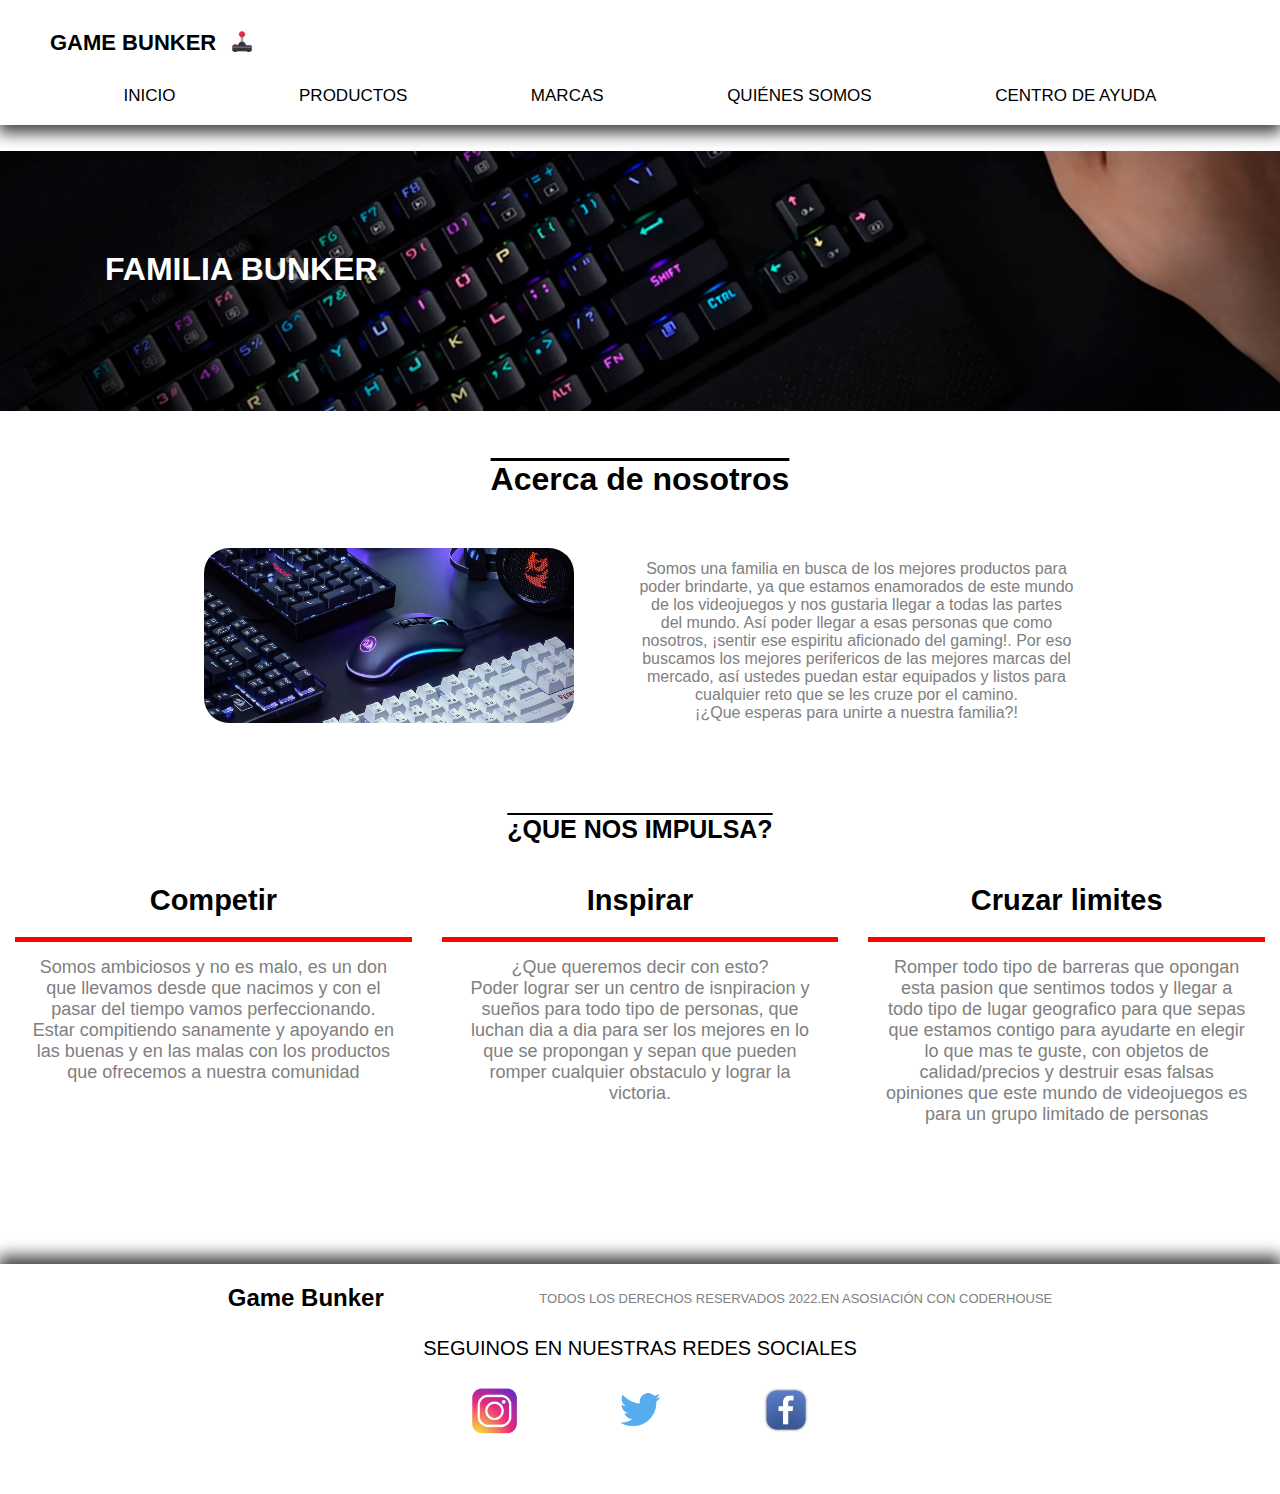
==== paginas/quienes-somos.html @ 21377259 "diseño responsive de las paginas" ====
<!DOCTYPE html>
<html lang="es">
    <head>
        <meta charset="UTF-8">
        <meta http-equiv="X-UA-Compatible" content="IE=edge">
        <meta name="viewport" content="width=device-width, initial-scale=1.0">
        <link rel="stylesheet" href="../css/style.css">
        <link rel="shortcut icon" href="../recursos/favicon-16x16.png" type="image/x-icon">
        <title>GAME BUNKER/QUIENES SOMOS</title>
    </head>
    <body>
        <div class="grilla">
            <header>
                <div class="bloque">
                    <h1 class="bloque__titulo">GAME BUNKER</h1>
                    <img class="bloque__imagen" src="../recursos/favicon-32x32.png" alt="logo">
                </div>
            <nav>
                <ul class="menu">
                    <li class="menu__listas"><a class="menu__links" href="../index.html">INICIO</a></li>
                    <li class="menu__listas"><a class="menu__links" href="./productos.html">PRODUCTOS</a></li>
                    <li class="menu__listas"><a class="menu__links" href="./marcas.html">MARCAS</a></li>
                    <li class="menu__listas"><a class="menu__links" href="./quienes-somos.html">QUIÉNES SOMOS</a></li>
                    <li class="menu__listas"><a class="menu__links" href="./centro-de-ayuda.html">CENTRO DE AYUDA</a></li>
                </ul>
            </nav>
            </header>
            <section>
                <div class="text">
                    <div id="position">
                        <img src="../recursos/fondo de pantalla.png" alt="fondo de pantalla">
                        <h1 class="text__title">FAMILIA BUNKER</h1>
                    </div>
                    <h2 class="text__subtitulo">Acerca de nosotros</h2>
                    <div class="text__contenedor">
                        <img class="text__imagen" src="../recursos/QUIENES-SOMOS-1.jpg" alt="imagen presentacion">
                        <p class="text__parrafo">Somos una familia en busca de los mejores productos para poder brindarte, ya que estamos enamorados de este mundo de los videojuegos y nos gustaria llegar a todas las partes del mundo. Así poder llegar a esas personas que como nosotros, ¡sentir ese espiritu aficionado del gaming!. Por eso buscamos los mejores perifericos de las mejores marcas del mercado, así ustedes puedan estar equipados y listos para cualquier reto que se les cruze por el camino. <br>¡¿Que esperas para unirte a nuestra familia?! 
                        </p>
                    </div>
                </div>
            </section>

                <aside class="estilosFlex">
                    <div class="objetivos">
                    <h3 class="objetivos__titulo">¿QUE NOS IMPULSA?</h3>
                        <div class="objetivos__contenedorPrincipal">
                            <div class="objetivo__bloque">
                                <h3 class="objetivo__subtitulo">Competir</h3>
                                <p class="objetivo__parrafo">Somos ambiciosos y no es malo, es un don que llevamos desde que nacimos y con el pasar del tiempo vamos perfeccionando. Estar compitiendo sanamente y apoyando en las buenas y en las malas con los productos que ofrecemos a nuestra comunidad</p>
                            </div>
                            <div class="objetivo__bloque">
                                <h3 class="objetivo__subtitulo">Inspirar</h3> 
                                <p class="objetivo__parrafo">¿Que queremos decir con esto?<br>Poder lograr ser un centro de isnpiracion y sueños para todo tipo de personas, que luchan dia a dia para ser los mejores en lo que se propongan y sepan que pueden romper cualquier obstaculo y lograr la victoria. 
                                </p>
                            </div>
                            <div class="objetivo__bloque">
                                <h3 class="objetivo__subtitulo">Cruzar limites</h3>
                                <p class="objetivo__parrafo">Romper todo tipo de barreras que opongan esta pasion que sentimos todos y llegar a todo tipo de lugar geografico para que sepas que estamos contigo para ayudarte en elegir lo que mas te guste, con objetos de calidad/precios y destruir esas falsas opiniones que este mundo de videojuegos es para un grupo limitado de personas</p>
                            </div>
                        </div>
                    </div>
                </aside>
            <footer>
                <div class="logo">
                    <h2 class="logo__titulo">Game Bunker</h2>
                    <p class="logo__texto">TODOS LOS DERECHOS RESERVADOS 2022.EN ASOSIACIÓN CON CODERHOUSE</p>
                </div>
                <div class="contacto">
                    <p class="contacto__redes">SEGUINOS EN NUESTRAS REDES SOCIALES</p>
                    <a class="contacto__links" href="https://www.instagram.com/"><img src="../recursos/logo-instagram.jpg" alt="logo-instagram"></a>
                    <a class="contacto__links" href="https://twitter.com/?lang=es"><img src="../recursos/logo-twitter.png" alt="logo-twitter"></a>
                    <a class="contacto__links" href="https://www.facebook.com/"><img src="../recursos/facebook-social.jpg" alt="logo-facebook"></a>
                </div>
            </footer>
        </div>
    </body>
</html>
---- css/style.css ----
*{
    font-family: 'Alumni Sans Pinstripe', sans-serif;
    color: black;
    margin: 0px;
    padding: 0px;
}

                                    /*inico de index*/

/* diseño responsive celular */

@media (max-width:699px){

    .grid{
        display: grid;
        grid-template-areas: 
        "header"
        "section"
        "aside"
        "footer";
        grid-template-rows: 195px 1fr 310px 320px;
        grid-row-gap: 10px;
    }

    header{
        display: flex;
        justify-content: space-around;
        grid-area: header;
        box-shadow: 0px 6px 15px 2px rgba(0,0,0,0.75);
        -webkit-box-shadow: 0px 6px 15px 2px rgba(0,0,0,0.75);
        -moz-box-shadow: 0px 6px 15px 2px rgba(0,0,0,0.75);
    }

    .bloque{
        display: flex;
        flex-direction: row;
        align-items: center;
    }

    .bloque__titulo{
        font-size: 18px;
    }

    .bloque__imagen{
        display: none;
    }

    nav{
        padding: 0px 8px 0px 20px;
        margin-top: 20px;
        line-height: 32px;
    }

    .menu{
        font-size: 17px;
    }

    .menu__listas{
        list-style-type: none;
    }

    .menu__links{
        text-decoration: none;
    }

    section{
    grid-area: section;
    }
    
    .modeloFlex{
        display: flex;
        flex-flow: column;
        justify-content: space-evenly;
        background-color: rgb(248, 244, 244);
        margin: 20px 15px 10px 15px;
    }
    .seccion__titulo{
        font-size: 22px;
        color: gray;
        text-align: center;
        padding-top: 20px;
        padding-bottom: 15px;
        padding-right: 15px;
        box-shadow: 0px 36px 22px -30px rgba(39, 38, 38, 0.64);
        -webkit-box-shadow: 0px 36px 22px -30px rgba(38,38,38,0.64);
        -moz-box-shadow: 0px 36px 22px -30px rgba(38,38,38,0.64);
    }

    .contenedor{
        margin: 0px 20px 0px 20px;
    }

    .productos{
        padding: 35px;
        background-color: white;
        border-radius: 15px;
        margin-bottom: 60px;
        margin-top: 60px;
    }

    .productos__imagen{
        width: 100%;
    }
    
    .productos__parrafo{
        font-size: 23px;
        text-align: center;
        font-weight: bold;
        color: gray;
    }

    aside{
        grid-area: aside;
    }

    .publicidad__parrafo{
        text-align: center;
        text-decoration: overline;
        font-weight: bold;
        font-size: 18px;
        margin-top: 8px;
    }

    .contenidoVideo{
        display: flex;
        justify-content: center;
    }

    .publicidad__video{
        width: 353px;
        height: 235px;
        margin: 17px 20px 10px 20px;
        border-radius: 30px;
    }

    footer{
        grid-area: footer;
        box-shadow: 0px -6px 15px 2px rgba(0,0,0,0.75);
        -webkit-box-shadow: 0px -6px 15px 2px rgba(0,0,0,0.75);
        -moz-box-shadow: 0px -6px 15px 2px rgba(0,0,0,0.75);
    }

    .logo{
        display: flex;
        flex-direction: row;
        align-items: center;
        margin: 10px 0px 20px 15px;
    }

    .logo__titulo{
        margin-right: 20px;
    }

    .logo__texto{
        line-height: 20px;
        text-align: center;
        font-size: 13px;
        margin: 0px 10px 0px 10px;
        color: gray;
    }

    .contacto{
        display: flex;
        text-align: center;
        align-items: center;
        border-top: 3px solid gray;
    }

    .contacto__redes{
        font-size: 19px;
        font-weight: bold;
        text-decoration: overline;
    }

    .contenedorRedes{
        margin-top: 24px;
    }

    .contacto__links img{
        height: 60px;
    }
}

/* diseño responsive tablet */

@media (min-width:700px){
    .grid{
        display: grid;
        grid-template-areas: 
        "header header"
        "section  section"
        "aside aside "
        "footer footer";
        grid-template-rows: 120px 1fr 420px 210px;
        grid-row-gap: 10px;
    }

    header{
        grid-area: header;
        box-shadow: 0px 6px 15px 2px rgba(0,0,0,0.75);
        -webkit-box-shadow: 0px 6px 15px 2px rgba(0,0,0,0.75);
        -moz-box-shadow: 0px 6px 15px 2px rgba(0,0,0,0.75); 
    }

    .bloque{
        display: flex;
        margin-top: 15px;
    }

    .bloque__titulo{
        margin-left: 50px;
        font-size: 22px;
    }

    .bloque__imagen{
        margin-left: 15px;
        height: 22px;
    }

    .menu{
        display: flex;
        flex-direction: row;
        justify-content: space-evenly;
        margin-top: 30px;
        list-style-type: none;
        font-size: 17px;
    }

    .menu__links{
        text-decoration: none;
    }

    section{
        grid-area: section;
    }

    .modeloFlex{
        background-color: rgb(248, 244, 244);
        margin: 15px 20px 11px 20px;
    }

    .seccion__titulo{
        color: gray;
        text-align: center;
        padding-top: 35px;
        padding-bottom: 15px;
        padding-right: 15px;
        box-shadow: 0px 36px 22px -30px rgba(39, 38, 38, 0.64);
        -webkit-box-shadow: 0px 36px 22px -30px rgba(38,38,38,0.64);
        -moz-box-shadow: 0px 36px 22px -30px rgba(38,38,38,0.64);
        text-decoration: overline;
        margin: 0px 0px 10px 0px;
        font-size: 24px;
    }

    .seccion__titulo br{
        display: none;
    }

    .contenedor{
        display: flex;
        justify-content: space-evenly;
        flex-wrap: wrap;
        padding-top: 25px;
    }

    .productos{
    background-color: white;
    margin: 0px 10px 40px 20px;
    border-radius: 15px;
    }

    .productos__parrafo{
    text-align: center;
    font-weight: bold;
    color: gray;
    font-size: 19px;
    }

    aside{
        grid-area: aside;
    }
    
    .publicidad__parrafo{
        text-align: center;
        text-decoration: overline;
        font-weight: bold;
        font-size: 20px;
        margin-bottom: 20px;
        margin-top: 40px;
    }

    .contenidoVideo{
        display: flex;
        justify-content: center;
    }
    
    .publicidad__video{
        height: 250px;
        width: 550px;
        margin-top: 10px;
        border-radius: 15px;
    } 

    footer{
    grid-area: footer;
    box-shadow: 0px -6px 15px 2px rgba(0,0,0,0.75);
    -webkit-box-shadow: 0px -6px 15px 2px rgba(0,0,0,0.75);
    -moz-box-shadow: 0px -6px 15px 2px rgba(0,0,0,0.75);
    }

    .logo{
    display: flex;
    margin: 13px 16px 0px 16px;
    justify-content: space-between;
    align-items: center;
    } 

    .logo__texto{
    color: gray;
    text-align: center;
    font-size: 14px;
    }

    .contacto{
    text-align: center;
    font-size: 17px;
    margin-top: 25px;
    } 

    .contacto__redes{
    margin-bottom: 20px;
    } 

    .contacto__links{
    text-decoration: none;
    margin-left: 40px;
    margin-right: 40px;
    font-size: 15px;
    } 

    .contacto__links img{
    width: 60px;
    height: 60px;
    } 
}

/* regla */
@media (min-width:800px){
    .logo{
        display: flex;
        justify-content: space-around;
    }
    
}



/* diseño responsive escritorio */

@media (min-width:1024px) {
    .grid{
    display: grid;
    grid-template-areas: 
    "header header header"
    "section  section section"
    "aside aside aside"
    "footer footer footer";
    grid-template-rows: 130px 1fr 600px 210px;
    grid-row-gap: 10px;
}

    .bloque{
    margin-top: 30px;
    }

    .contenedor{
        flex-wrap: nowrap;
    }

    .productos{
    padding: 35px;
    text-align: center;
    }

    .productos__imagen{
    max-width: 271px;
    max-height: 271px;
    } 

    .publicidad__parrafo{
        font-size: 25px;
    }
    
    .publicidad__video{
        width: 800px;
        height: 400px;
        border-radius: 15px;
        
    } 

    .logo{
        margin-left: 150px;
        margin-right: 150px;
    } 

    .logo__titulo{
        padding-top: 20px;
    } 

    .logo__texto{
        text-align: center;
        font-size: 13px;
    }
    
    .contacto{
        font-size: 20px;
        margin-top: 25px;
    } 
}

                                                /* end index */

                                                /* inicio quienes somos */

/* diseño responsive celular */

@media (max-width:699px){
    .grilla{
        display: grid;
        grid-template-areas: 
        "header"
        "section"
        "aside"
        "footer";
        grid-template-rows: 210px 1fr 1fr 230px;
        grid-template-columns: auto;
        grid-row-gap: 10px;
    }

    .bloque{
        display: flex;
        flex-direction: row;
        align-items: center;
        margin-left: 20px;
    }

    .bloque__titulo{
        font-size: 18px;
    }

    .bloque__imagen{
        display: none;
    }

    nav{
        padding: 0px 8px 0px 20px;
        margin-top: 20px;
        line-height: 30px;
    }

    .menu{
        font-size: 15px;
    }

    .menu__listas{
        list-style-type: none;
    }

    .menu__links{
        text-decoration: none;
    }

    #position{
        position: relative;
        text-align: center;
        width: 100%;
        height: 280px;
        margin: 16px 0px 30px 0px;
    }
    
    #position img{
        height: 100%;
        width: 100%;
        object-fit: cover;
    }
    
    .text__title{
        position: absolute;
        top: 105px;
        color: white;
        margin-left: 10px;
        font-size: 22px;
    }
    .text__subtitulo{
        text-decoration: overline;
        text-align: center;
    }
    
    .text__contenedor{
        display: flex;
        flex-direction: column;
        justify-content: center;
        margin-top: 65px;
        width: 100%;
    }
    
    .text__imagen{
        width: 90%;
        padding: 0px 15px 0px 15px;
        border-radius: 5px;
    }
    
    .text__parrafo{
        padding: 0px 10px 0px 10px;
        margin-top: 25px;
        text-align: center;
        line-height: 19px;
        color: gray;
    }

    .estilosFlex{
        display: flex;
        flex-direction: column;
        justify-content: center;
    }

    .objetivos__titulo{
        text-align: center;
        font-size: 25px;
    }
    
    .objetivos__contenedorPrincipal{
        display: flex;
        flex-direction: column;
        align-items: center;
        margin-top: 40px;
        margin-bottom: 40px;
    }
    
    .objetivo__bloque{
        width: 80%;
    }
    
    .objetivo__subtitulo{
        text-align: center;
        margin-bottom: 20px;
        font-size: 25px;
    }
    
    .objetivo__parrafo{
        padding: 15px;
        text-align: center;
        color: gray;
        border-top: solid 5px red ;
    }
    
    .contacto{
        padding-top: 15px;
        justify-content: space-around;
    }
}

/* diseño responsive tablet */

@media (min-width:700px){
    .grilla{
        display: grid;
        grid-template-areas: 
        "header header header"
        "section section section"
        "aside aside aside"
        "footer footer footer";
        grid-template-rows: 125px 670px auto 230px;
        grid-template-columns: auto auto auto;
        grid-row-gap: 10px;
    }

    #position{
        position: relative;
        height: 260px;
        margin: 16px 0px 30px 0px;
    }
    
    #position img{
        height: 100%;
        width: 100%;
        object-fit: cover;
    }
    
    .text__title{
        position: absolute;
        top: 80px;
        color: white;
        font-size: 2rem;
        padding: 20px;
    }
    .text__subtitulo{
        text-align: center;
        font-size: 32px;
        text-decoration: overline;
    }
    
    .text__contenedor{
        display: flex;
        margin-top: 50px;
    }
    
    .text__imagen{
        width: 50%;
        height: 175px;
        margin: 0px 25px 0px 14px;
        border-radius: 25px;
    }
    
    .text__parrafo{
        text-align: center;
        margin-right: 16px;
        color: gray;
    }
    
    .objetivos__titulo{
        text-align: center;
        text-decoration: overline;
        font-size: 25px;
    }
    
    .objetivos__contenedorPrincipal{
        display: flex;
        flex-direction: column;
        align-items: center;
        margin-top: 40px;
        margin-bottom: 40px;
    }
    
    .objetivo__bloque{
        width: 500px;
        margin-bottom: 30px;
    }
    
    .objetivo__subtitulo{
        font-size: 29px;
        text-align: center;
        margin-bottom: 20px;
    }
    
    .objetivo__parrafo{
        padding: 15px;
        font-size: 18px;
        text-align: center;
        color: gray;
        border-top: solid 5px red ;
    }
}

/* diseño responsive escritorio */

@media (min-width:1024px){
    
    .grilla {
        grid-template-rows: 125px 670px auto 230px;
        grid-template-columns: auto auto auto;
    }

    .text__title{
        left: 85px;
    }

    .text__subtitulo{
        margin-top: 50px;
    }
    
    .text__contenedor{
        justify-content: center;
        height: 235px;
    }
    
    .text__imagen{
        width: 370px;
    }
    
    .text__parrafo{
        width: 435px;
        margin-left: 40px;
        font-size: 16px;
        padding-top: 12px;
    }
    
    .estilosFlex{
        display: flex;
        flex-direction: column;
        justify-content: center;
    }
    
    .objetivos__contenedorPrincipal{
        flex-direction: row;
        height: 330px;
        align-items: flex-start;
    }
    
    .objetivo__bloque{
        width: 50%;
        margin: 0px 15px 0px 15px;
    }

    .logo{
        margin-top: 20px;
    }

    .logo__titulo{
        padding-top: 0px;
    }
}

@media (min-width:1440px){

    .grilla{
        grid-template-rows: 125px 900px 700px 230px;
    }

    .menu{
        font-size: 20px;
    }

    .text__subtitulo{
        font-size: 38px;
    }

    .text__contenedor{
        height: 430px;
        align-items: center;
    }

    .text__imagen{
        width: 500px;
        height: 215px;
    }

    .text__parrafo{
        font-size: 22px;
    }

    .objetivos__contenedorPrincipal{
        height: 500px;
    }

    .objetivos__titulo{
        font-size: 30px;
        margin-bottom: 85px;
    }

    .objetivo__bloque{
        width: 35%;
        margin: 0px 85px 0px 55px;
    }

    .objetivo__parrafo{
        font-size: 20px;
    }
}

                                                            /* end de pagina quienes-somos */
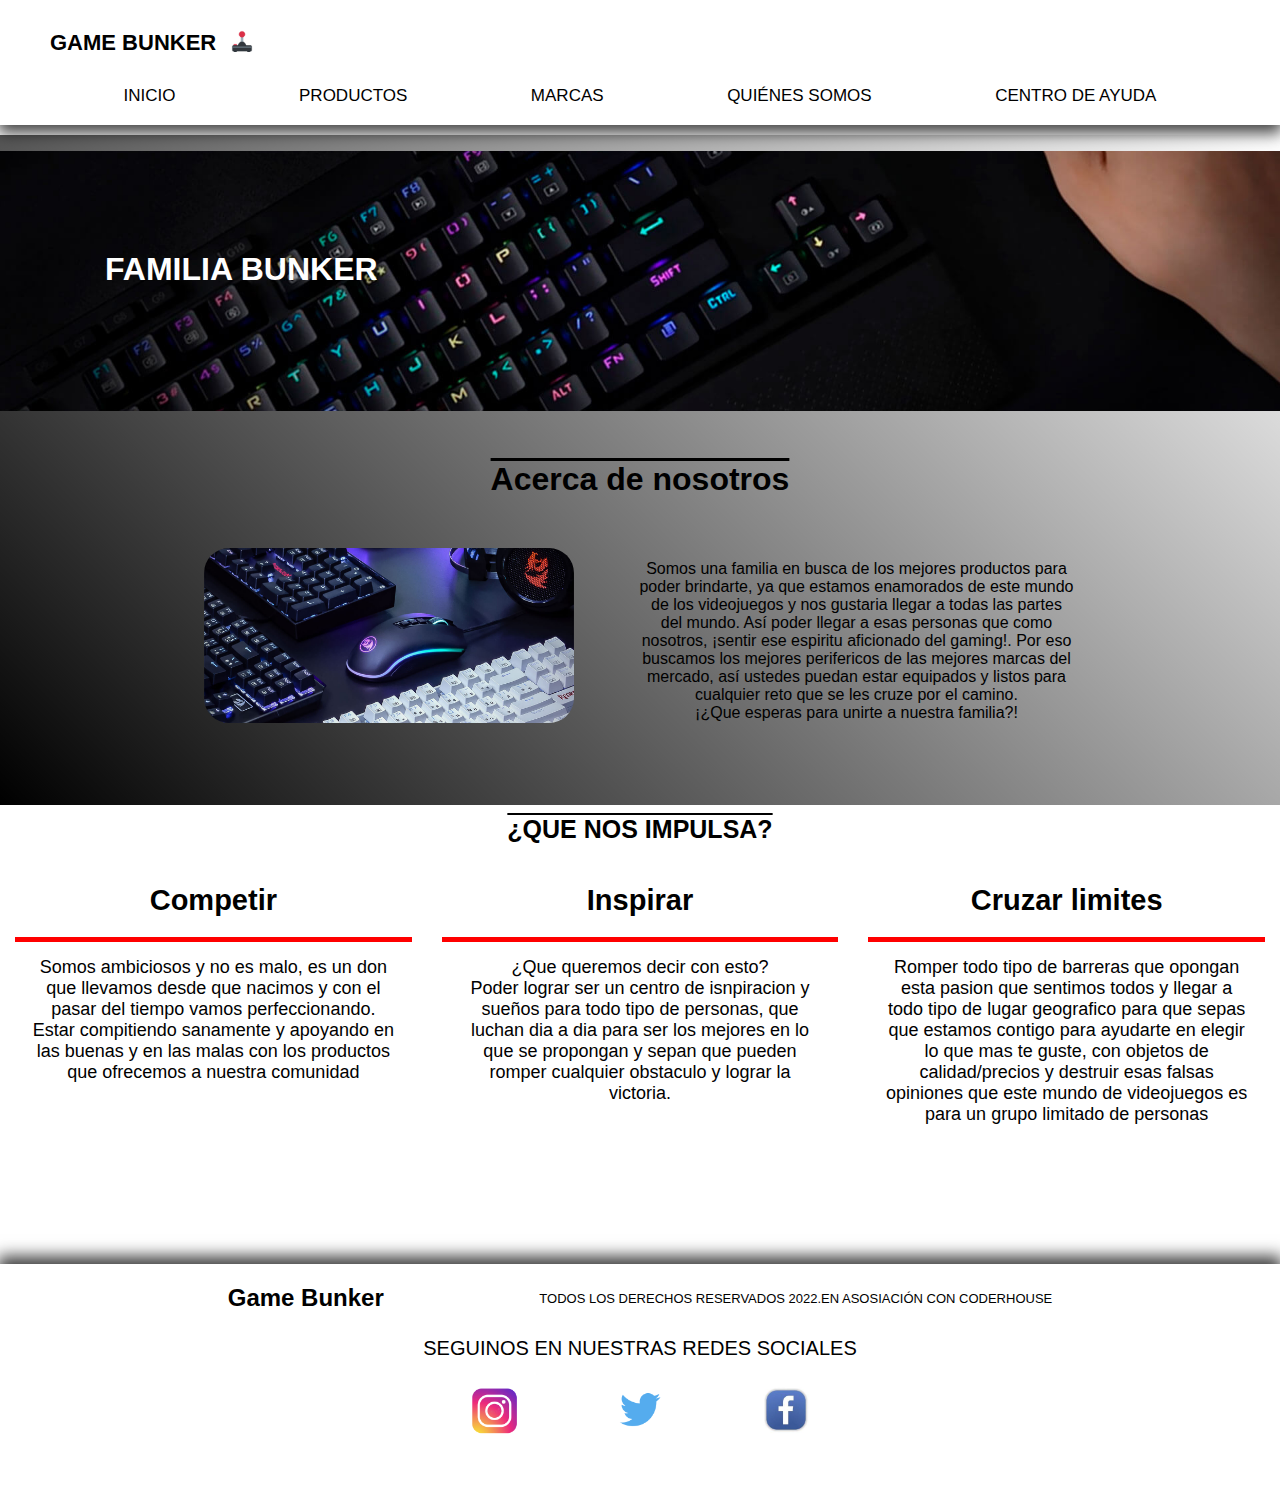
==== commit 3b782140: "animacion y gradiantes" ====
--- a/paginas/quienes-somos.html
+++ b/paginas/quienes-somos.html
@@ -6,12 +6,16 @@
         <meta name="viewport" content="width=device-width, initial-scale=1.0">
         <link rel="stylesheet" href="../css/style.css">
         <link rel="shortcut icon" href="../recursos/favicon-16x16.png" type="image/x-icon">
+        <link
+            rel="stylesheet"
+            href="https://cdnjs.cloudflare.com/ajax/libs/animate.css/4.1.1/animate.min.css"
+        />
         <title>GAME BUNKER/QUIENES SOMOS</title>
     </head>
     <body>
         <div class="grilla">
             <header>
-                <div class="bloque">
+                <div class="bloque animate__animated animate__backInLeft">
                     <h1 class="bloque__titulo">GAME BUNKER</h1>
                     <img class="bloque__imagen" src="../recursos/favicon-32x32.png" alt="logo">
                 </div>
--- a/css/style.css
+++ b/css/style.css
@@ -240,7 +240,6 @@
     }
 
     .seccion__titulo{
-        color: gray;
         text-align: center;
         padding-top: 35px;
         padding-bottom: 15px;
@@ -273,7 +272,6 @@
     .productos__parrafo{
     text-align: center;
     font-weight: bold;
-    color: gray;
     font-size: 19px;
     }
 
@@ -317,7 +315,6 @@
     } 
 
     .logo__texto{
-    color: gray;
     text-align: center;
     font-size: 14px;
     }
@@ -616,7 +613,6 @@
     .text__parrafo{
         text-align: center;
         margin-right: 16px;
-        color: gray;
     }
     
     .objetivos__titulo{
@@ -648,7 +644,6 @@
         padding: 15px;
         font-size: 18px;
         text-align: center;
-        color: gray;
         border-top: solid 5px red ;
     }
 }
@@ -660,6 +655,10 @@
     .grilla {
         grid-template-rows: 125px 670px auto 230px;
         grid-template-columns: auto auto auto;
+    }
+
+    section{
+        background-image: linear-gradient(45deg, black, transparent);
     }
 
     .text__title{
